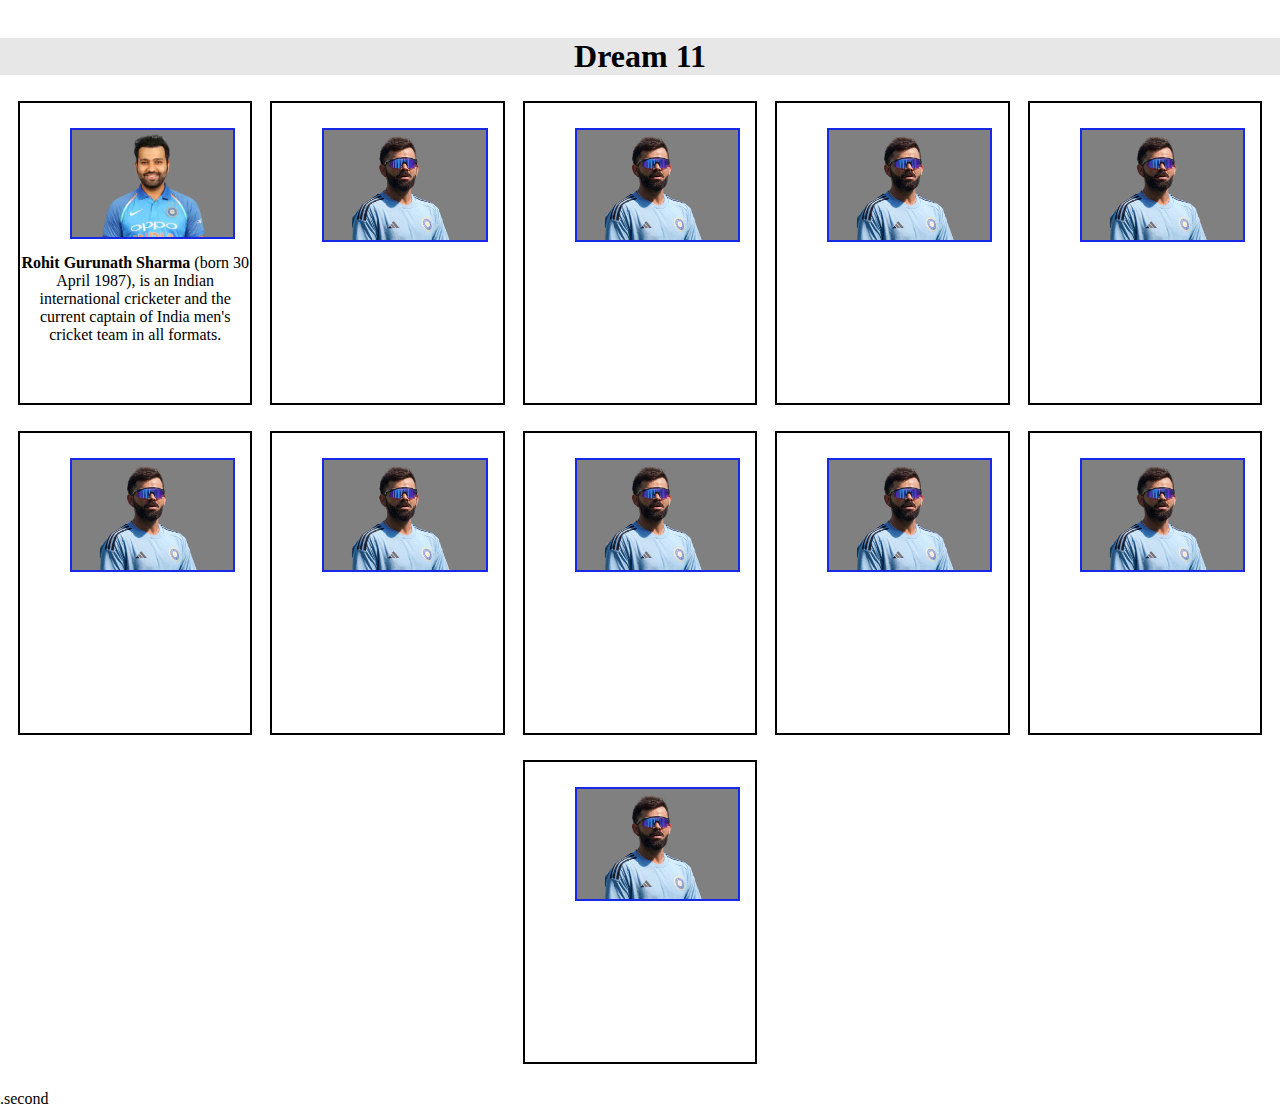
==== CSS/Dream 11/index.html @ 2f1a5f01 "CSS" ====
<!DOCTYPE html>
<html lang="en">
<head>
    <meta charset="UTF-8">
    <meta name="viewport" content="width=device-width, initial-scale=1.0">
    <title>Dream 11</title>
    <link rel="stylesheet" href="style.css">
</head>
<body>
    <h1>Dream 11</h1>
   
    <div class="firstbox">
        <div class="box1 box">
            <img src="./Images/Rohit Sharma.png" alt="Rohit" >
            <p>
                <b>Rohit Gurunath Sharma</b> (born 30 April 1987), 
                is an Indian international cricketer and the current captain of India men's cricket team in all formats.
            </p>
        </div>

        <div class="box2 box">
            <img src="./Images/Virat.png" alt="Virat">
        </div>
        <div class="box3 box">
            <img src="./Images/Virat.png" alt="Virat">

        </div>
        <div class="box4 box">
            <img src="./Images/Virat.png" alt="Virat">

        </div>
        <div class="box5 box">
            <img src="./Images/Virat.png" alt="Virat">

        </div>
        <div class="box6 box">
            <img src="./Images/Virat.png" alt="Virat">

        </div>
        <div class="box7 box">
            <img src="./Images/Virat.png" alt="Virat">

        </div>
        <div class="box8 box">
            <img src="./Images/Virat.png" alt="Virat">

        </div>
        <div class="box9 box">
            <img src="./Images/Virat.png" alt="Virat">

        </div>
        <div class="box5 box">
            <img src="./Images/Virat.png" alt="Virat">

        </div>
        <div class="box11 box">
            <img src="./Images/Virat.png" alt="Virat">

        </div>
        
    </div>
    .second

</body>
</html>
---- CSS/Dream 11/style.css ----
*{
    margin: 0;
    padding: 0;
    background-color: #ffffff

}
h1{
    margin-top: 3%;
    text-align: center;
    background-color: #e7e7e7;
    margin-bottom: 2%;
}
.firstbox{
    display: flex;
    justify-content: space-evenly;
    flex-wrap: wrap;
    /* background-color: #83848a; */


}
.box{
    border: 2px solid rgb(0, 0, 0);
    height: 300px;
    width: 18%;
    /* padding-bottom: 20px; */
    margin-bottom: 2%;
}
img{

    display: block;
    border: 2px solid rgb(24, 41, 229);
    margin: 25px 15px 15px 50px;
    background-color: #808080;
    width: 70%;
  

}
p{
    text-align: center;
}
@media (max-width: 800px) {
    .firstbox {
      flex-direction: column;
    }
    img{
        display: flexbox;
        align-items:center;
    }
  }
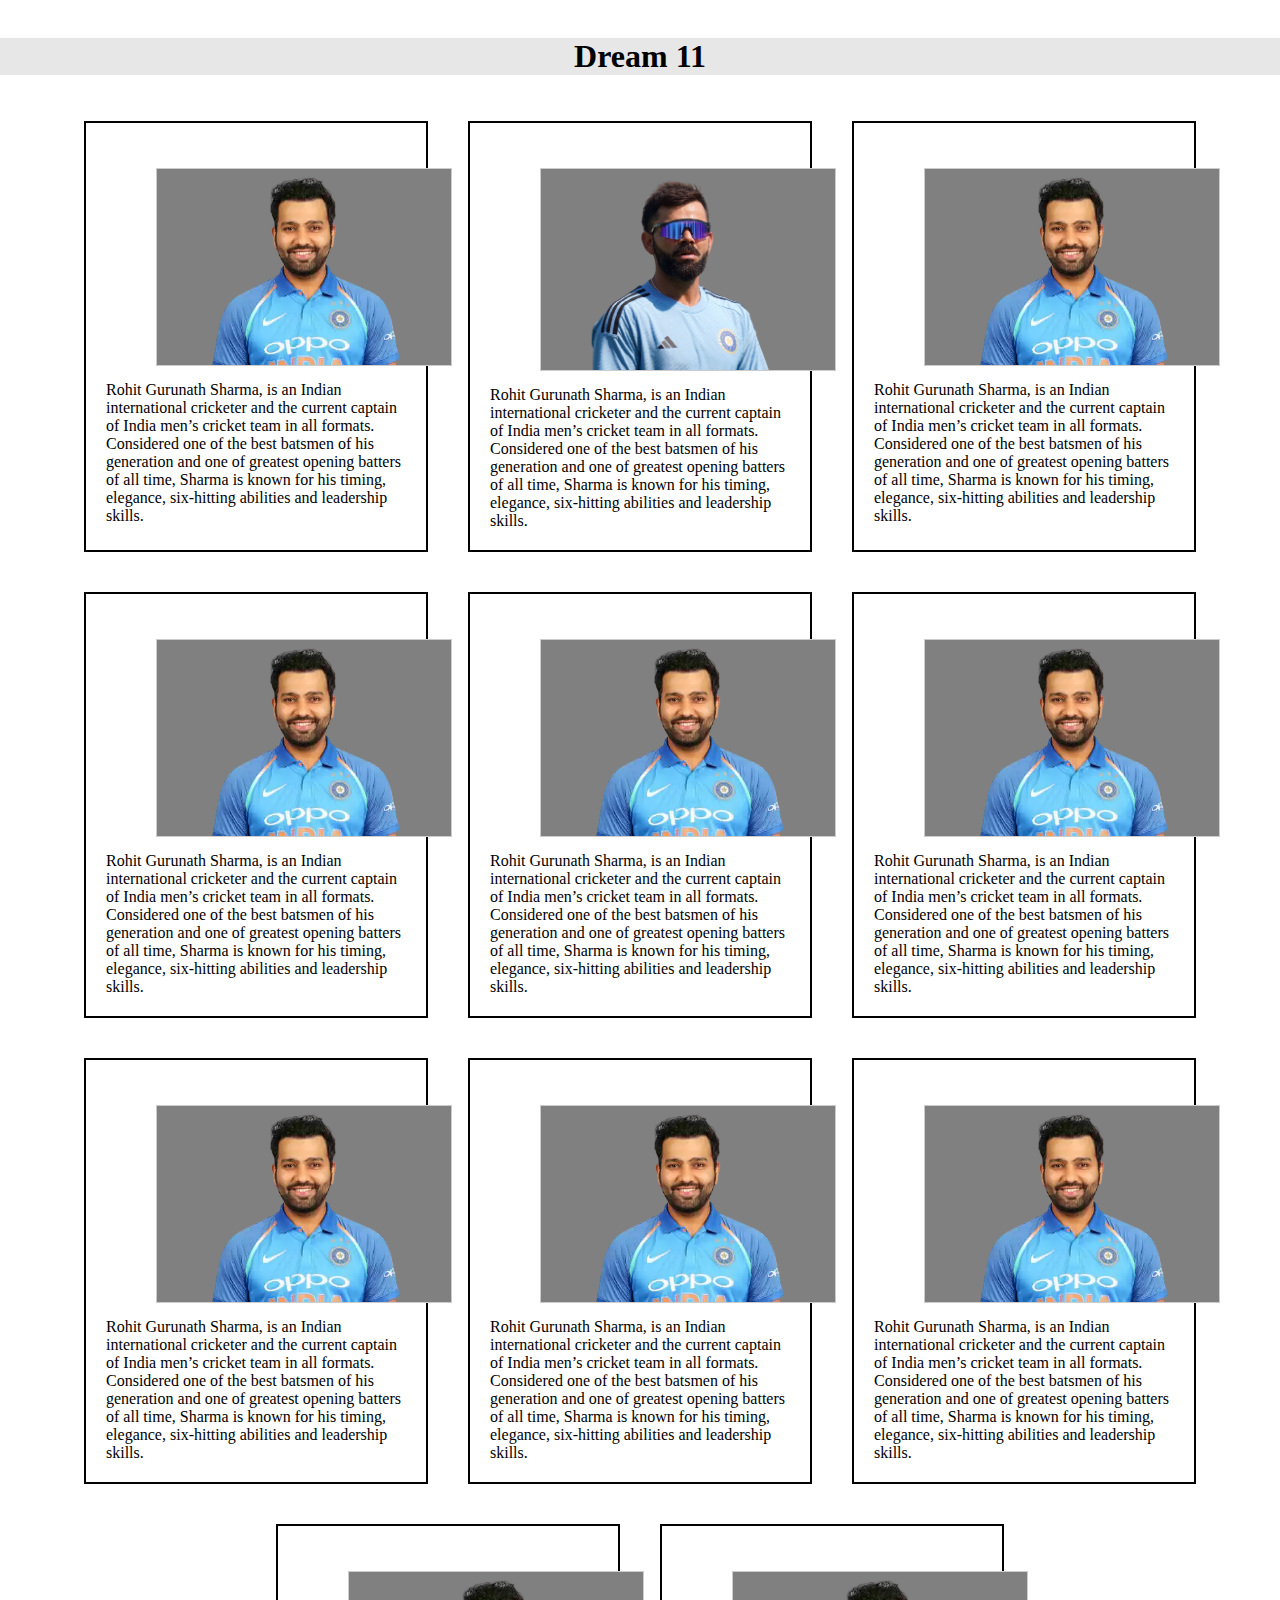
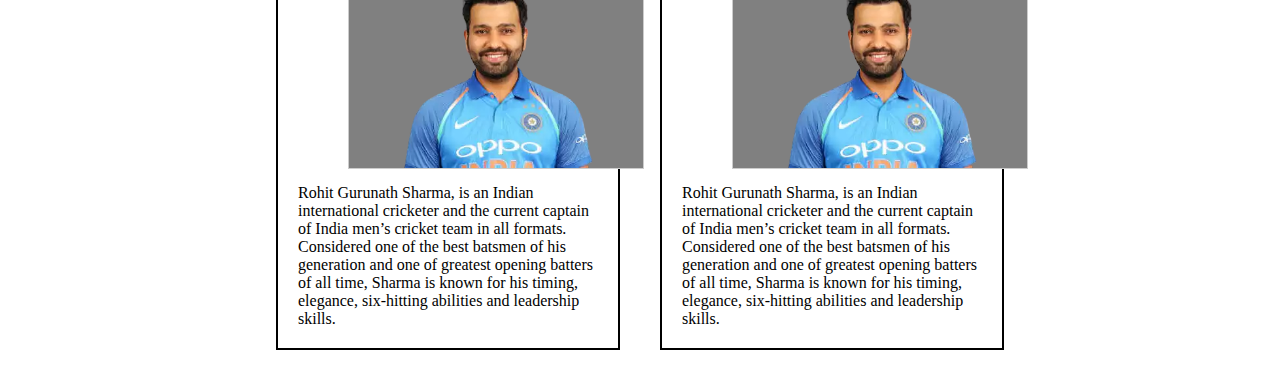
==== commit 4f35f695: "D" ====
--- a/CSS/Dream 11/index.html
+++ b/CSS/Dream 11/index.html
@@ -9,57 +9,76 @@
 <body>
     <h1>Dream 11</h1>
    
-    <div class="firstbox">
-        <div class="box1 box">
-            <img src="./Images/Rohit Sharma.png" alt="Rohit" >
-            <p>
-                <b>Rohit Gurunath Sharma</b> (born 30 April 1987), 
-                is an Indian international cricketer and the current captain of India men's cricket team in all formats.
-            </p>
-        </div>
-
-        <div class="box2 box">
-            <img src="./Images/Virat.png" alt="Virat">
-        </div>
-        <div class="box3 box">
-            <img src="./Images/Virat.png" alt="Virat">
-
-        </div>
-        <div class="box4 box">
-            <img src="./Images/Virat.png" alt="Virat">
-
-        </div>
-        <div class="box5 box">
-            <img src="./Images/Virat.png" alt="Virat">
-
-        </div>
-        <div class="box6 box">
-            <img src="./Images/Virat.png" alt="Virat">
-
-        </div>
-        <div class="box7 box">
-            <img src="./Images/Virat.png" alt="Virat">
-
-        </div>
-        <div class="box8 box">
-            <img src="./Images/Virat.png" alt="Virat">
-
-        </div>
-        <div class="box9 box">
-            <img src="./Images/Virat.png" alt="Virat">
-
-        </div>
-        <div class="box5 box">
-            <img src="./Images/Virat.png" alt="Virat">
-
-        </div>
-        <div class="box11 box">
-            <img src="./Images/Virat.png" alt="Virat">
-
-        </div>
-        
-    </div>
-    .second
+    <main>
+        <section id="container">
+            <figure>
+                <img src="./Images/Rohit Sharma.png" alt="Rohit">
+                <figcaption>
+                    <p>Rohit Gurunath Sharma, is an Indian international cricketer and the current captain of India men’s cricket team in all formats. Considered one of the best batsmen of his generation and one of greatest opening batters of all time, Sharma is known for his timing, elegance, six-hitting abilities and leadership skills.</p>
+                </figcaption>
+            </figure>
+            <figure>
+                <img src="./Images/Virat.png" alt="Virat">
+                <figcaption>
+                    <p>Rohit Gurunath Sharma, is an Indian international cricketer and the current captain of India men’s cricket team in all formats. Considered one of the best batsmen of his generation and one of greatest opening batters of all time, Sharma is known for his timing, elegance, six-hitting abilities and leadership skills.</p>
+                </figcaption>
+            </figure>
+            <figure>
+                <img src="./Images/Rohit Sharma.png" alt="Rohit">
+                <figcaption>
+                    <p>Rohit Gurunath Sharma, is an Indian international cricketer and the current captain of India men’s cricket team in all formats. Considered one of the best batsmen of his generation and one of greatest opening batters of all time, Sharma is known for his timing, elegance, six-hitting abilities and leadership skills.</p>
+                </figcaption>
+            </figure>
+            <figure>
+                <img src="./Images/Rohit Sharma.png" alt="Rohit">
+                <figcaption>
+                    <p>Rohit Gurunath Sharma, is an Indian international cricketer and the current captain of India men’s cricket team in all formats. Considered one of the best batsmen of his generation and one of greatest opening batters of all time, Sharma is known for his timing, elegance, six-hitting abilities and leadership skills.</p>
+                </figcaption>
+            </figure>
+            <figure>
+                <img src="./Images/Rohit Sharma.png" alt="Rohit">
+                <figcaption>
+                    <p>Rohit Gurunath Sharma, is an Indian international cricketer and the current captain of India men’s cricket team in all formats. Considered one of the best batsmen of his generation and one of greatest opening batters of all time, Sharma is known for his timing, elegance, six-hitting abilities and leadership skills.</p>
+                </figcaption>
+            </figure>
+            <figure>
+                <img src="./Images/Rohit Sharma.png" alt="Rohit">
+                <figcaption>
+                    <p>Rohit Gurunath Sharma, is an Indian international cricketer and the current captain of India men’s cricket team in all formats. Considered one of the best batsmen of his generation and one of greatest opening batters of all time, Sharma is known for his timing, elegance, six-hitting abilities and leadership skills.</p>
+                </figcaption>
+            </figure>
+            <figure>
+                <img src="./Images/Rohit Sharma.png" alt="Rohit">
+                <figcaption>
+                    <p>Rohit Gurunath Sharma, is an Indian international cricketer and the current captain of India men’s cricket team in all formats. Considered one of the best batsmen of his generation and one of greatest opening batters of all time, Sharma is known for his timing, elegance, six-hitting abilities and leadership skills.</p>
+                </figcaption>
+            </figure>
+            <figure>
+                <img src="./Images/Rohit Sharma.png" alt="Rohit">
+                <figcaption>
+                    <p>Rohit Gurunath Sharma, is an Indian international cricketer and the current captain of India men’s cricket team in all formats. Considered one of the best batsmen of his generation and one of greatest opening batters of all time, Sharma is known for his timing, elegance, six-hitting abilities and leadership skills.</p>
+                </figcaption>
+            </figure>
+            <figure>
+                <img src="./Images/Rohit Sharma.png" alt="Rohit">
+                <figcaption>
+                    <p>Rohit Gurunath Sharma, is an Indian international cricketer and the current captain of India men’s cricket team in all formats. Considered one of the best batsmen of his generation and one of greatest opening batters of all time, Sharma is known for his timing, elegance, six-hitting abilities and leadership skills.</p>
+                </figcaption>
+            </figure>
+            <figure>
+                <img src="./Images/Rohit Sharma.png" alt="Rohit">
+                <figcaption>
+                    <p>Rohit Gurunath Sharma, is an Indian international cricketer and the current captain of India men’s cricket team in all formats. Considered one of the best batsmen of his generation and one of greatest opening batters of all time, Sharma is known for his timing, elegance, six-hitting abilities and leadership skills.</p>
+                </figcaption>
+            </figure>
+            <figure>
+                <img src="./Images/Rohit Sharma.png" alt="Rohit">
+                <figcaption>
+                    <p>Rohit Gurunath Sharma, is an Indian international cricketer and the current captain of India men’s cricket team in all formats. Considered one of the best batsmen of his generation and one of greatest opening batters of all time, Sharma is known for his timing, elegance, six-hitting abilities and leadership skills.</p>
+                </figcaption>
+            </figure>
+        </section>
+    </main>
 
 </body>
 </html>--- a/CSS/Dream 11/style.css
+++ b/CSS/Dream 11/style.css
@@ -4,6 +4,33 @@
     background-color: #ffffff
 
 }
+
+#container{
+    display: flex;
+    flex-wrap: wrap;
+    justify-content: center;
+    
+}
+figure{
+    width: 300px;
+    padding: 20px;
+    border: 2px solid #000000;
+    margin: 20px;
+    
+}
+figure img{
+    width: 98%;
+    border: 1px solid #cccccc;
+}
+h1{
+    margin-top: 3%;
+    text-align: center;
+    background-color: #e7e7e7;
+    margin-bottom: 2%;
+}
+
+
+
 h1{
     margin-top: 3%;
     text-align: center;
@@ -34,16 +61,4 @@
     width: 70%;
   
 
-}
-p{
-    text-align: center;
-}
-@media (max-width: 800px) {
-    .firstbox {
-      flex-direction: column;
-    }
-    img{
-        display: flexbox;
-        align-items:center;
-    }
-  }
+}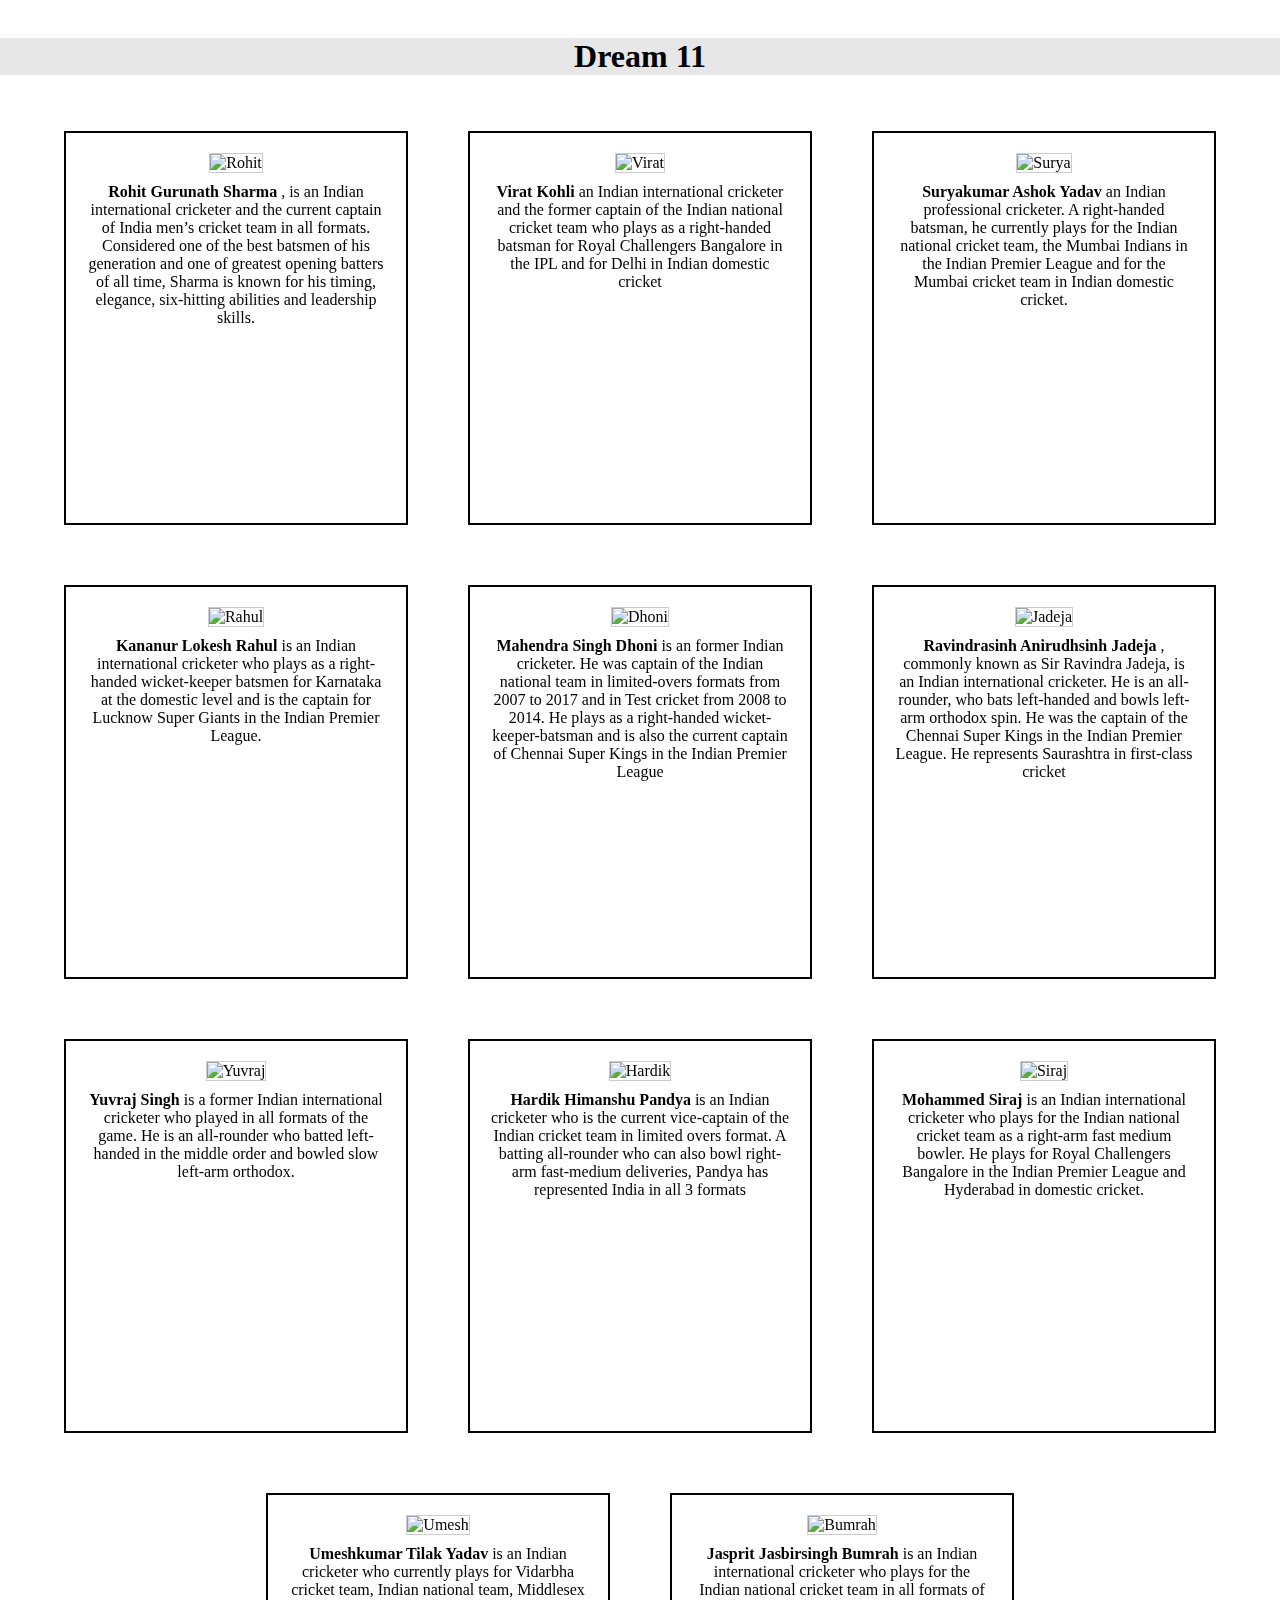
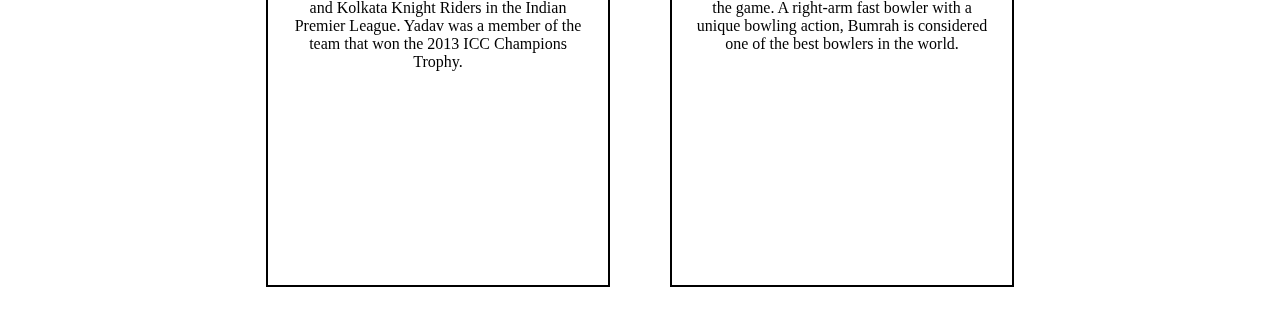
==== commit 35a8d981: "3D Effect on Dream 11 Project" ====
--- a/CSS/Dream 11/index.html
+++ b/CSS/Dream 11/index.html
@@ -11,71 +11,163 @@
    
     <main>
         <section id="container">
-            <figure>
-                <img src="./Images/Rohit Sharma.png" alt="Rohit">
+            <figure  >
+                <div class="figure-inner">
+                <div class="figure-card-front">
+                <img src="https://st1.latestly.com/wp-content/uploads/2019/09/Rohit-Sharma.jpg" alt="Rohit">
                 <figcaption>
-                    <p>Rohit Gurunath Sharma, is an Indian international cricketer and the current captain of India men’s cricket team in all formats. Considered one of the best batsmen of his generation and one of greatest opening batters of all time, Sharma is known for his timing, elegance, six-hitting abilities and leadership skills.</p>
+                    <p><b>Rohit Gurunath Sharma </b>, is an Indian international cricketer and the current captain of India men’s cricket team in all formats. Considered one of the best batsmen of his generation and one of greatest opening batters of all time, Sharma is known for his timing, elegance, six-hitting abilities and leadership skills.</p>
                 </figcaption>
+                </div>
+                <div class="figure-card-back">
+                    <h2>Rohit-Sharma</h2>
+                    Born: 30 April 1987 (age 36 years)
+                </div>
+             </div>
+               
             </figure>
-            <figure>
-                <img src="./Images/Virat.png" alt="Virat">
-                <figcaption>
-                    <p>Rohit Gurunath Sharma, is an Indian international cricketer and the current captain of India men’s cricket team in all formats. Considered one of the best batsmen of his generation and one of greatest opening batters of all time, Sharma is known for his timing, elegance, six-hitting abilities and leadership skills.</p>
-                </figcaption>
+            
+            
+            <figure  >
+                <div class="figure-inner">
+                <div class="figure-card-front">
+                    <img src="https://static.toiimg.com/photo/msid-92922016/92922016.jpg" alt="Virat">
+                    <figcaption>
+                        <p> <b>Virat Kohli </b> an Indian international cricketer and the former captain of the Indian national cricket team who plays as a right-handed batsman for Royal Challengers Bangalore in the IPL and for Delhi in Indian domestic cricket</p>
+                    </figcaption>
+                </div>
+                <div class="figure-card-back">
+                    <h2>Virat-Kohli</h2>
+                </div>
+             </div>
+               
             </figure>
-            <figure>
-                <img src="./Images/Rohit Sharma.png" alt="Rohit">
-                <figcaption>
-                    <p>Rohit Gurunath Sharma, is an Indian international cricketer and the current captain of India men’s cricket team in all formats. Considered one of the best batsmen of his generation and one of greatest opening batters of all time, Sharma is known for his timing, elegance, six-hitting abilities and leadership skills.</p>
-                </figcaption>
+            <figure  >
+                <div class="figure-inner">
+                <div class="figure-card-front">
+                    <img src="https://gumlet.assettype.com/newslaundry%2F2023-01%2F4a634be7-ee19-4d68-81be-53221f42d5b9%2FAI___Surya_kumar.jpg?auto=format%2Ccompress&fit=max&format=webp&w=480&dpr=2.6" alt="Surya">
+                    <figcaption>
+                        <p> <b>Suryakumar Ashok Yadav </b> an Indian professional cricketer. A right-handed batsman, he currently plays for the Indian national cricket team, the Mumbai Indians in the Indian Premier League and for the Mumbai cricket team in Indian domestic cricket.</p>
+                    </figcaption>
+                </div>
+                <div class="figure-card-back">
+                    <h2>Suryakumar-Yadav</h2>
+                </div>
+             </div>
+               
             </figure>
-            <figure>
-                <img src="./Images/Rohit Sharma.png" alt="Rohit">
-                <figcaption>
-                    <p>Rohit Gurunath Sharma, is an Indian international cricketer and the current captain of India men’s cricket team in all formats. Considered one of the best batsmen of his generation and one of greatest opening batters of all time, Sharma is known for his timing, elegance, six-hitting abilities and leadership skills.</p>
-                </figcaption>
+            <figure  >
+                <div class="figure-inner">
+                <div class="figure-card-front">
+                    <img src="https://i0.wp.com/cricketaddictor.com/wp-content/uploads/2022/05/KL-Rahul.png?fit=1200%2C628&ssl=1" alt="Rahul">
+                    <figcaption>
+                        <p> <b>Kananur Lokesh Rahul</b> is an Indian international cricketer who plays as a right-handed wicket-keeper batsmen for Karnataka at the domestic level and is the captain for Lucknow Super Giants in the Indian Premier League.</p>
+                    </figcaption>
+                </div>
+                <div class="figure-card-back">
+                    <h2>KL-Rahul</h2>
+                </div>
+             </div>
+               
             </figure>
-            <figure>
-                <img src="./Images/Rohit Sharma.png" alt="Rohit">
-                <figcaption>
-                    <p>Rohit Gurunath Sharma, is an Indian international cricketer and the current captain of India men’s cricket team in all formats. Considered one of the best batsmen of his generation and one of greatest opening batters of all time, Sharma is known for his timing, elegance, six-hitting abilities and leadership skills.</p>
-                </figcaption>
+            <figure  >
+                <div class="figure-inner">
+                <div class="figure-card-front">
+                    <img src="https://i0.wp.com/crictoday.com/wp-content/uploads/2021/01/ms-dhoni-1599566879.jpg?fit=1100%2C623&ssl=1" alt="Dhoni">
+                    <figcaption>
+                        <p> <b>Mahendra Singh Dhoni </b>is an former Indian cricketer. He was captain of the Indian national team in limited-overs formats from 2007 to 2017 and in Test cricket from 2008 to 2014. He plays as a right-handed wicket-keeper-batsman and is also the current captain of Chennai Super Kings in the Indian Premier League</p>
+                    </figcaption>
+                </div>
+                <div class="figure-card-back">
+                    <h2>MS-Dhoni</h2>
+                </div>
+             </div>
+               
             </figure>
-            <figure>
-                <img src="./Images/Rohit Sharma.png" alt="Rohit">
-                <figcaption>
-                    <p>Rohit Gurunath Sharma, is an Indian international cricketer and the current captain of India men’s cricket team in all formats. Considered one of the best batsmen of his generation and one of greatest opening batters of all time, Sharma is known for his timing, elegance, six-hitting abilities and leadership skills.</p>
-                </figcaption>
+            <figure  >
+                <div class="figure-inner">
+                <div class="figure-card-front">
+                    <img src="https://images.hindustantimes.com/img/2022/09/02/1600x900/CRICKET-ASIANCUP-UAE-43_1662119379397_1662119379397_1662119390403_1662119390403.JPG" alt="Jadeja">
+                    <figcaption>
+                        <p> <b>Ravindrasinh Anirudhsinh Jadeja  </b>, commonly known as Sir Ravindra Jadeja, is an Indian international cricketer. He is an all-rounder, who bats left-handed and bowls left-arm orthodox spin. He was the captain of the Chennai Super Kings in the Indian Premier League. He represents Saurashtra in first-class cricket</p>
+                    </figcaption>
+                </div>
+                <div class="figure-card-back">
+                    <h2>Ravindra-Jadeja</h2>
+                </div>
+             </div>
+               
             </figure>
-            <figure>
-                <img src="./Images/Rohit Sharma.png" alt="Rohit">
-                <figcaption>
-                    <p>Rohit Gurunath Sharma, is an Indian international cricketer and the current captain of India men’s cricket team in all formats. Considered one of the best batsmen of his generation and one of greatest opening batters of all time, Sharma is known for his timing, elegance, six-hitting abilities and leadership skills.</p>
-                </figcaption>
+            <figure  >
+                <div class="figure-inner">
+                <div class="figure-card-front">
+                    <img src="https://hindi.oneindia.com/img/2023/01/yuvi-1674466921.jpg" alt="Yuvraj">
+                    <figcaption>
+                        <p> <b> Yuvraj Singh</b> is a former Indian international cricketer who played in all formats of the game. He is an all-rounder who batted left-handed in the middle order and bowled slow left-arm orthodox.</p>
+                    </figcaption>
+                </div>
+                <div class="figure-card-back">
+                    <h2>Yuvraj-Singh</h2>
+                </div>
+             </div>
+               
             </figure>
-            <figure>
-                <img src="./Images/Rohit Sharma.png" alt="Rohit">
-                <figcaption>
-                    <p>Rohit Gurunath Sharma, is an Indian international cricketer and the current captain of India men’s cricket team in all formats. Considered one of the best batsmen of his generation and one of greatest opening batters of all time, Sharma is known for his timing, elegance, six-hitting abilities and leadership skills.</p>
-                </figcaption>
+            <figure  >
+                <div class="figure-inner">
+                <div class="figure-card-front">
+                    <img src="https://liveindia.tv/wp-content/uploads/2023/04/96541527-2.webp" alt="Hardik">
+                    <figcaption>
+                        <p> <b>Hardik Himanshu Pandya </b>is an Indian cricketer who is the current vice-captain of the Indian cricket team in limited overs format. A batting all-rounder who can also bowl right-arm fast-medium deliveries, Pandya has represented India in all 3 formats</p>
+                    </figcaption>
+                </div>
+                <div class="figure-card-back">
+                    <h2>Harik-Pandya</h2>
+                </div>
+             </div>
+               
             </figure>
-            <figure>
-                <img src="./Images/Rohit Sharma.png" alt="Rohit">
-                <figcaption>
-                    <p>Rohit Gurunath Sharma, is an Indian international cricketer and the current captain of India men’s cricket team in all formats. Considered one of the best batsmen of his generation and one of greatest opening batters of all time, Sharma is known for his timing, elegance, six-hitting abilities and leadership skills.</p>
-                </figcaption>
+            <figure  >
+                <div class="figure-inner">
+                <div class="figure-card-front">
+                    <img src="https://images.hindustantimes.com/img/2023/01/25/1600x900/India-New-Zealand-Cricket-58_1674636106599_1674636106599_1674636128727_1674636128727.jpg" alt="Siraj">
+                    <figcaption>
+                        <p> <b>Mohammed Siraj  </b>is an Indian international cricketer who plays for the Indian national cricket team as a right-arm fast medium bowler. He plays for Royal Challengers Bangalore in the Indian Premier League and Hyderabad in domestic cricket.</p>
+                    </figcaption>
+                </div>
+                <div class="figure-card-back">
+                    <h2>Moh.Siraj</h2>
+                </div>
+             </div>
+               
             </figure>
-            <figure>
-                <img src="./Images/Rohit Sharma.png" alt="Rohit">
-                <figcaption>
-                    <p>Rohit Gurunath Sharma, is an Indian international cricketer and the current captain of India men’s cricket team in all formats. Considered one of the best batsmen of his generation and one of greatest opening batters of all time, Sharma is known for his timing, elegance, six-hitting abilities and leadership skills.</p>
-                </figcaption>
+          
+            <figure  >
+                <div class="figure-inner">
+                <div class="figure-card-front">
+                    <img src="https://images.indianexpress.com/2019/02/umesh-yadav-1200.jpg" alt="Umesh">
+                    <figcaption>
+                        <p><b>  Umeshkumar Tilak Yadav </b> is an Indian cricketer who currently plays for Vidarbha cricket team, Indian national team, Middlesex and Kolkata Knight Riders in the Indian Premier League. Yadav was a member of the team that won the 2013 ICC Champions Trophy.</p>
+                    </figcaption>
+                </div>
+                <div class="figure-card-back">
+                    <h2>Umesh Yadav</h2>
+                </div>
+             </div>
+               
             </figure>
-            <figure>
-                <img src="./Images/Rohit Sharma.png" alt="Rohit">
-                <figcaption>
-                    <p>Rohit Gurunath Sharma, is an Indian international cricketer and the current captain of India men’s cricket team in all formats. Considered one of the best batsmen of his generation and one of greatest opening batters of all time, Sharma is known for his timing, elegance, six-hitting abilities and leadership skills.</p>
-                </figcaption>
+            <figure  >
+                <div class="figure-inner">
+                <div class="figure-card-front">
+                    <img src="https://static.toiimg.com/thumb/resizemode-4,width-1280,height-720,msid-99460106/99460106.jpg" alt="Bumrah">
+                    <figcaption>
+                        <p> <b> Jasprit Jasbirsingh Bumrah </b> is an Indian international cricketer who plays for the Indian national cricket team in all formats of the game. A right-arm fast bowler with a unique bowling action, Bumrah is considered one of the best bowlers in the world.</p>
+                    </figcaption>
+                </div>
+                <div class="figure-card-back">
+                    <h2>Jasprit Bumrah</h2>
+                </div>
+             </div>
+               
             </figure>
         </section>
     </main>
--- a/CSS/Dream 11/style.css
+++ b/CSS/Dream 11/style.css
@@ -9,18 +9,36 @@
     display: flex;
     flex-wrap: wrap;
     justify-content: center;
+  
     
 }
 figure{
-    width: 300px;
-    padding: 20px;
-    border: 2px solid #000000;
-    margin: 20px;
+  
+     background-color: transparent;
+     height:350px;
+     width: 300px;
+     perspective: 1000px;
+     padding: 20px;
+     margin: 30px;
+     border: 2px solid #000000;
+     
+}
+
+.figure-inner{
+    position: relative;
+    width: 100%;
+    height: 100%;
+    text-align: center;
+    transition: transform 0.6s;
+    transform-style: preserve-3d;
+    
+   
     
 }
 figure img{
     width: 98%;
     border: 1px solid #cccccc;
+    
 }
 h1{
     margin-top: 3%;
@@ -28,37 +46,36 @@
     background-color: #e7e7e7;
     margin-bottom: 2%;
 }
+p{
+    margin-top: 10px;
+}
 
 
 
-h1{
-    margin-top: 3%;
-    text-align: center;
-    background-color: #e7e7e7;
-    margin-bottom: 2%;
+/* 3d */
+figure:hover .figure-inner{
+    transform: rotateY(180deg);
 }
-.firstbox{
-    display: flex;
-    justify-content: space-evenly;
-    flex-wrap: wrap;
-    /* background-color: #83848a; */
 
 
-}
-.box{
-    border: 2px solid rgb(0, 0, 0);
-    height: 300px;
-    width: 18%;
-    /* padding-bottom: 20px; */
-    margin-bottom: 2%;
-}
-img{
+.figure-card-front, .figure-card-back {
+    position: absolute;
+    width: 100%;
+    height: 100%;
+    
+    backface-visibility: hidden;
+  }
 
-    display: block;
-    border: 2px solid rgb(24, 41, 229);
-    margin: 25px 15px 15px 50px;
-    background-color: #808080;
-    width: 70%;
+  .flgure-card-front {
+    background-color: #ffffff;
+    color: black;
+  }
   
-
-}+  .figure-card-back {
+    background-color: #2868df;
+   
+    background-position: cover;
+    transform: rotateY(180deg);
+  }
+  
+  